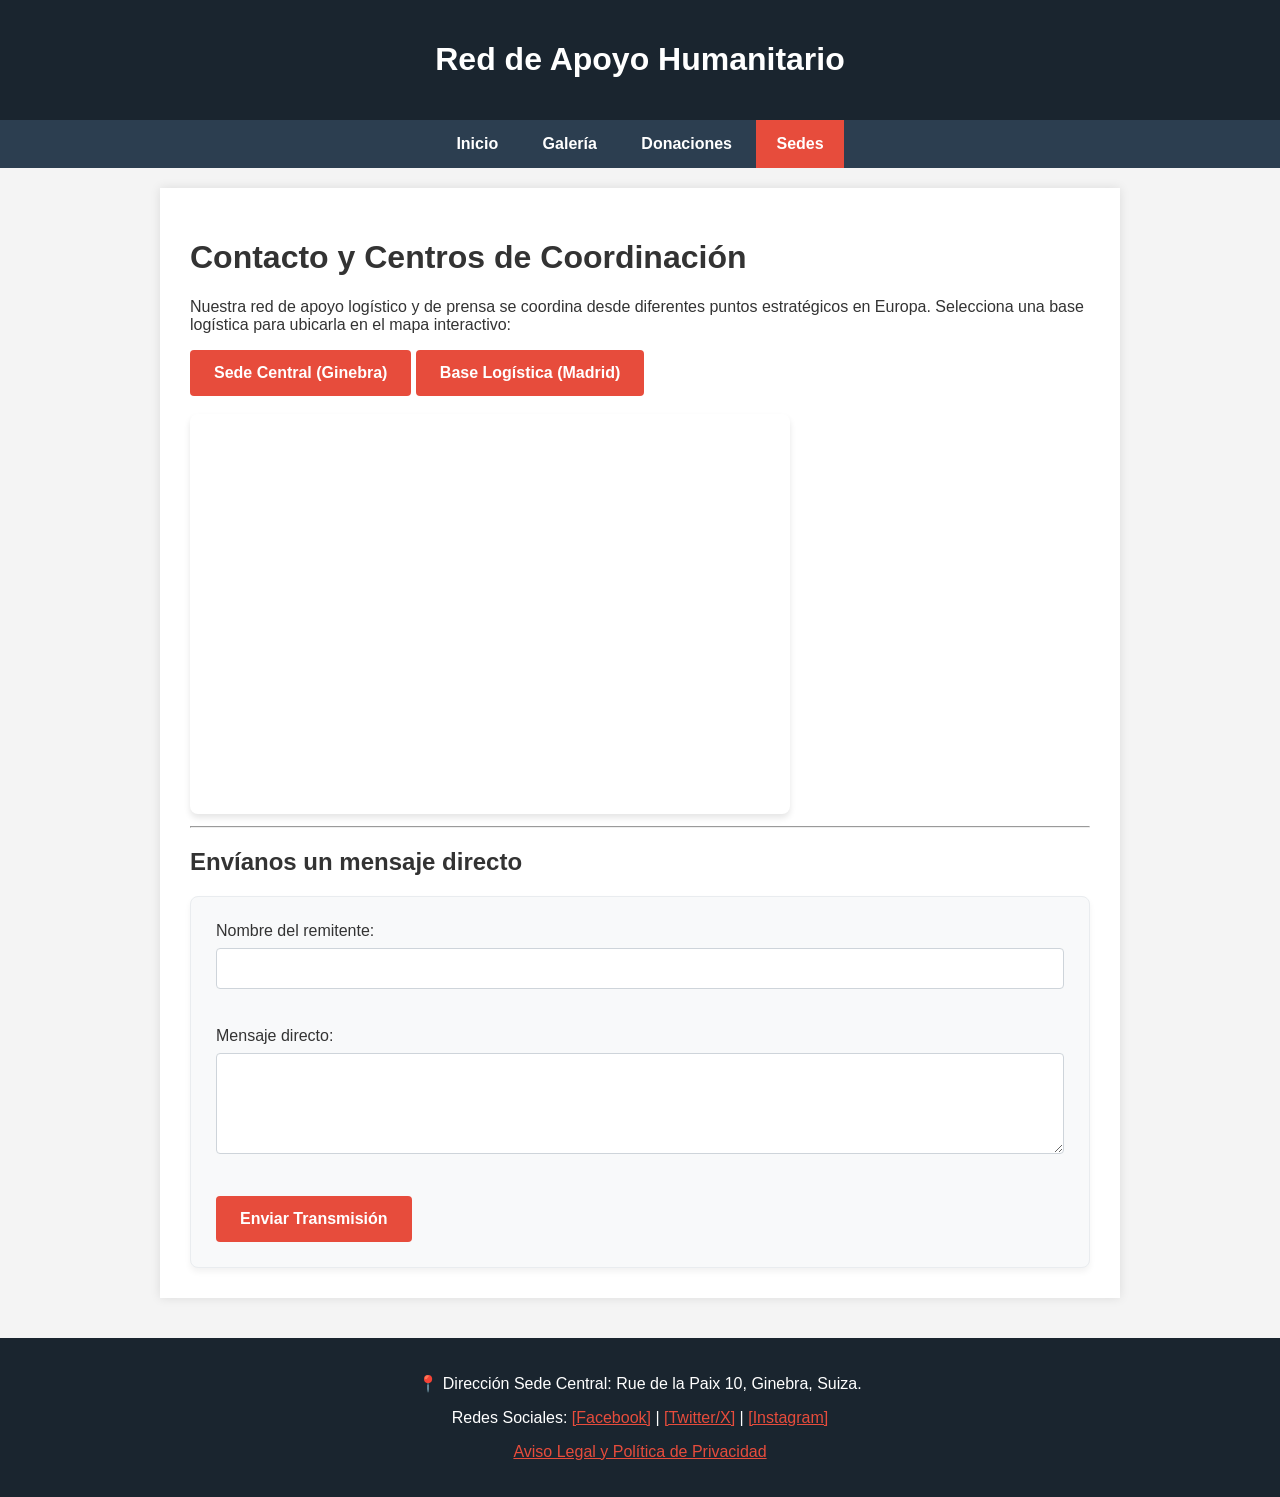
==== contacto.html @ 1b0ee289 "Add files via upload" ====
<!DOCTYPE html>
<html lang="es">

<head>
    <meta charset="UTF-8">
    <title>Contacto y Sedes - Proyecto JavaScript</title>
    <link rel="stylesheet" href="css/estilos.css">
    <script type="text/javascript" src="js/scripts.js"></script>
</head>

<body>
    <header>
        <h1>Red de Apoyo Humanitario</h1>
    </header>

    <nav>
        <a href="index.html">Inicio</a>
        <a href="galeria.html">Galería</a>
        <a href="presupuesto.html">Donaciones</a>
        <a href="contacto.html" class="activo">Sedes</a>
    </nav>
    <div id="contenedor_principal">
        <h1>Contacto y Centros de Coordinación</h1>

        <p>Nuestra red de apoyo logístico y de prensa se coordina desde diferentes puntos estratégicos en Europa.
            Selecciona una base logística para ubicarla en el mapa interactivo:</p>

        <input type="button" value="Sede Central (Ginebra)" onClick="cambiarMapa('ginebra')" />
        <input type="button" value="Base Logística (Madrid)" onClick="cambiarMapa('madrid')" />
        <br /><br />

        <div id="contenedor_mapa">
            <iframe id="mapa_dinamico"
                src="https://www.google.com/maps/embed?pb=!1m18!1m12!1m3!1d2761.0841280807755!2d6.136582515570258!3d46.20840507911634!2m3!1f0!2f0!3f0!3m2!1i1024!2i768!4f13.1!3m3!1m2!1s0x478c6526ac434a9b%3A0x42b10a9a9526742!2sGinebra%2C%20Suiza!5e0!3m2!1ses!2ses!4v1680000000000!5m2!1ses!2ses"
                width="600" height="400" style="border:0;" allowfullscreen="" loading="lazy"></iframe>
        </div>

        <hr />
        <h2>Envíanos un mensaje directo</h2>
        <form name="form_contacto" action="">
            <label>Nombre del remitente:</label><br />
            <input type="text" name="nombre" size="40" /><br /><br />

            <label>Mensaje directo:</label><br />
            <textarea name="mensaje" rows="5" cols="42"></textarea><br /><br />

            <input type="button" value="Enviar Transmisión"
                onClick="alert('Transmisión enviada de forma segura al centro de coordinación. Gracias.');" />
        </form>
    </div>
    <footer>
        <p>📍 Dirección Sede Central: Rue de la Paix 10, Ginebra, Suiza.</p>
        <p>Redes Sociales:
            <a href="#">[Facebook]</a> |
            <a href="#">[Twitter/X]</a> |
            <a href="#">[Instagram]</a>
        </p>
        <p><a href="#">Aviso Legal y Política de Privacidad</a></p>
    </footer>
</body>

</html>
---- css/estilos.css ----
/* --- ESTILOS GENERALES --- */
body {
    font-family: Arial, sans-serif;
    margin: 0;
    padding: 0;
    background-color: #f4f4f4;
    color: #333;
}

#contenedor_principal {
    max-width: 900px;
    margin: 20px auto;
    background: white;
    padding: 30px;
    box-shadow: 0px 0px 10px rgba(0,0,0,0.1);
    min-height: 500px; /* Para asegurar que haya scroll y probar el menú fijo */
}

/* --- CABECERA Y NAVEGACIÓN OBLIGATORIA --- */
header {
    background-color: #1a252f;
    color: white;
    text-align: center;
    padding: 20px 0;
}

nav {
    background-color: #2c3e50;
    position: sticky; /* ¡Requisito del profesor: menú fijo al hacer scroll! */
    top: 0;
    width: 100%;
    text-align: center;
    z-index: 1000;
}

nav a {
    display: inline-block;
    color: white;
    padding: 15px 20px;
    text-decoration: none;
    font-weight: bold;
}

nav a:hover {
    background-color: #34495e;
}

nav a.activo {
    background-color: #e74c3c; /* Resalta la página actual */
}

/* --- FOOTER OBLIGATORIO --- */
footer {
    background-color: #1a252f;
    color: white;
    text-align: center;
    padding: 20px;
    margin-top: 40px;
}

footer a {
    color: #e74c3c;
}

/* --- MEJORAS VISUALES PARA FORMULARIOS Y ELEMENTOS --- */

/* Estilo para las cajas de formulario */
form {
    background-color: #f8f9fa;
    padding: 25px;
    border-radius: 8px;
    border: 1px solid #e9ecef;
    box-shadow: 0 4px 6px rgba(0,0,0,0.05);
}

/* Estilo para los campos de texto y desplegables */
input[type="text"], select, textarea {
    width: 100%;
    padding: 12px;
    margin: 8px 0 20px 0;
    border: 1px solid #ced4da;
    border-radius: 4px;
    box-sizing: border-box; /* Evita que se salgan de la caja */
    font-family: Arial, sans-serif;
}

/* Efecto al hacer clic en un campo (Focus) */
input[type="text"]:focus, select:focus, textarea:focus {
    border-color: #e74c3c;
    outline: none;
    box-shadow: 0 0 5px rgba(231, 76, 60, 0.3);
}

/* Botones con estilo moderno */
input[type="button"] {
    background-color: #e74c3c;
    color: white;
    padding: 14px 24px;
    border: none;
    border-radius: 4px;
    cursor: pointer;
    font-weight: bold;
    font-size: 16px;
    transition: background-color 0.3s;
}

/* Efecto al pasar el ratón por los botones */
input[type="button"]:hover {
    background-color: #c0392b;
}

/* Mejoras para las imágenes de la galería */
#galeria img {
    border-radius: 6px;
    box-shadow: 0 3px 8px rgba(0,0,0,0.15);
    transition: transform 0.2s; /* Animación suave */
}

#miniaturas img {
    margin-right: 10px;
    margin-top: 15px;
}

#miniaturas img:hover {
    transform: scale(1.05); /* Las miniaturas crecen un poco al pasar el ratón */
}

/* Contenedor del mapa para que se adapte bien */
#contenedor_mapa iframe {
    border-radius: 8px;
    box-shadow: 0 4px 6px rgba(0,0,0,0.1);
    max-width: 100%;
}
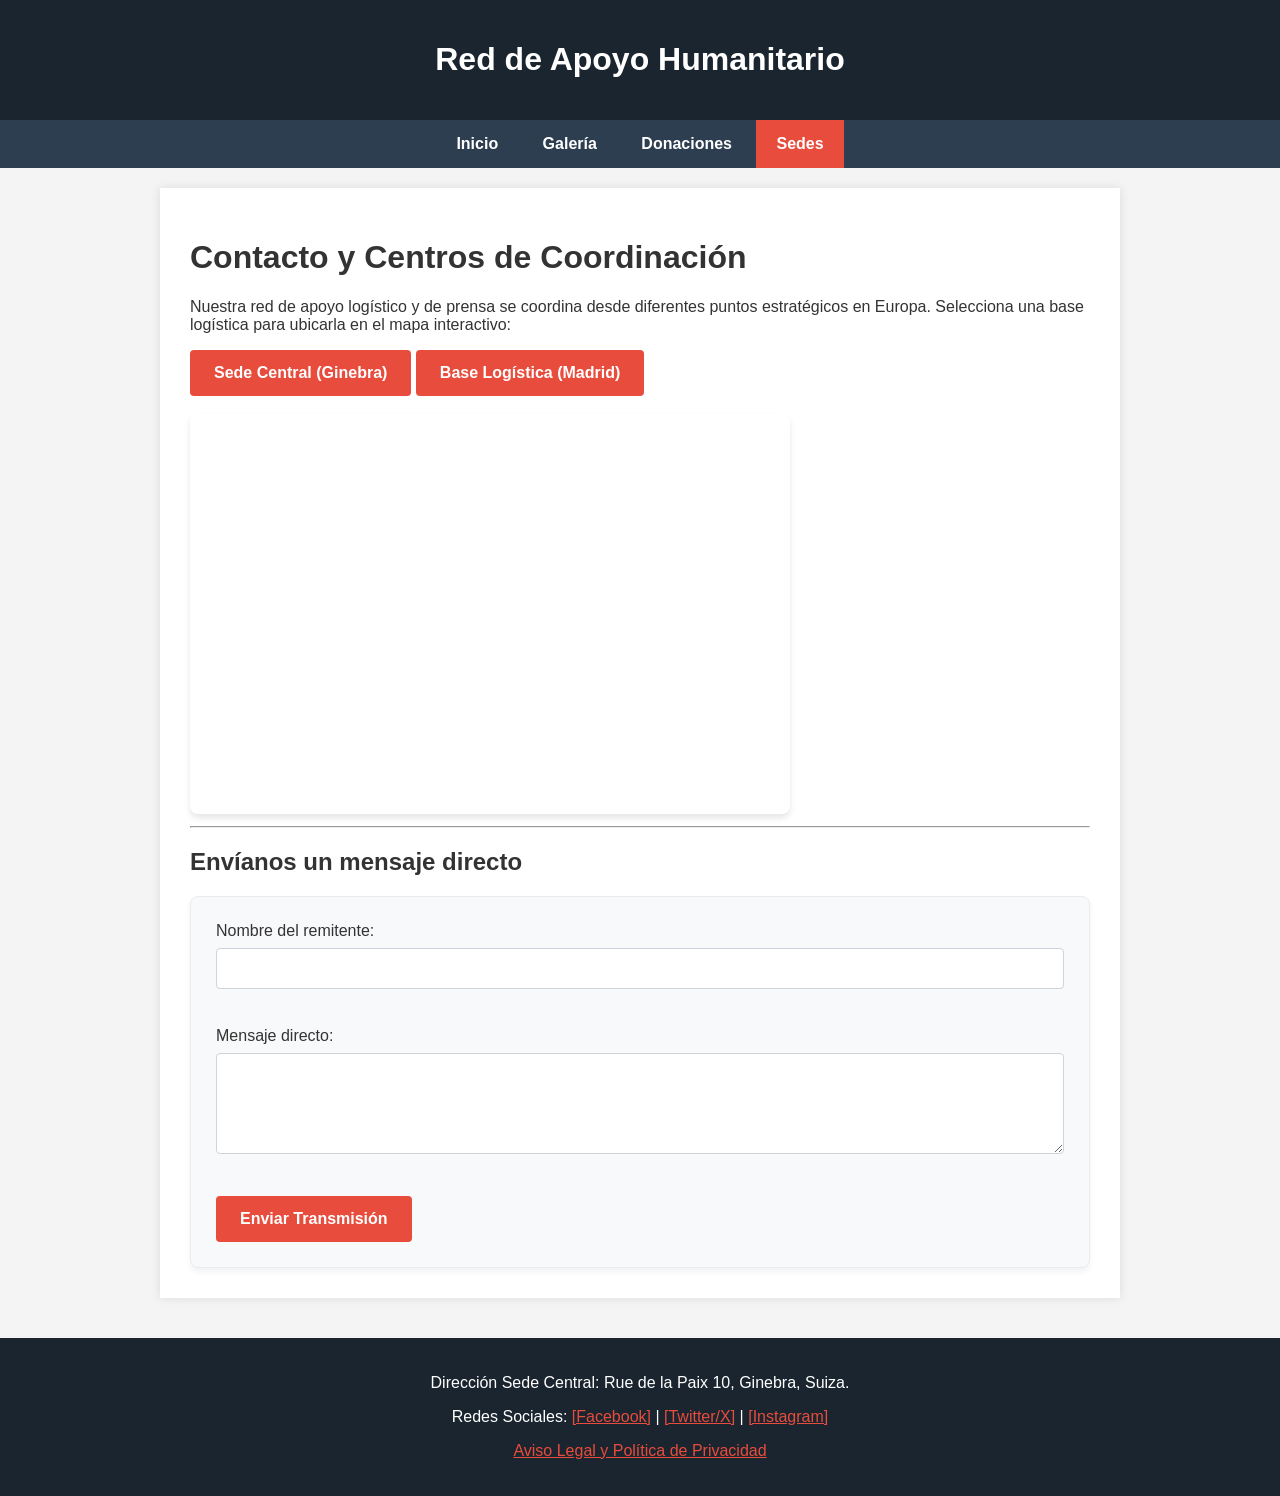
==== commit 5b6efac7: "Add files via upload" ====
--- a/contacto.html
+++ b/contacto.html
@@ -49,7 +49,7 @@
         </form>
     </div>
     <footer>
-        <p>📍 Dirección Sede Central: Rue de la Paix 10, Ginebra, Suiza.</p>
+        <p> Dirección Sede Central: Rue de la Paix 10, Ginebra, Suiza.</p>
         <p>Redes Sociales:
             <a href="#">[Facebook]</a> |
             <a href="#">[Twitter/X]</a> |
--- a/css/estilos.css
+++ b/css/estilos.css
@@ -13,10 +13,10 @@
     background: white;
     padding: 30px;
     box-shadow: 0px 0px 10px rgba(0,0,0,0.1);
-    min-height: 500px; /* Para asegurar que haya scroll y probar el menú fijo */
+    min-height: 500px;
 }
 
-/* --- CABECERA Y NAVEGACIÓN OBLIGATORIA --- */
+/* --- CABECERA Y NAVEGACIÓN --- */
 header {
     background-color: #1a252f;
     color: white;
@@ -26,7 +26,7 @@
 
 nav {
     background-color: #2c3e50;
-    position: sticky; /* ¡Requisito del profesor: menú fijo al hacer scroll! */
+    position: sticky;
     top: 0;
     width: 100%;
     text-align: center;
@@ -62,7 +62,6 @@
     color: #e74c3c;
 }
 
-/* --- MEJORAS VISUALES PARA FORMULARIOS Y ELEMENTOS --- */
 
 /* Estilo para las cajas de formulario */
 form {
@@ -73,18 +72,17 @@
     box-shadow: 0 4px 6px rgba(0,0,0,0.05);
 }
 
-/* Estilo para los campos de texto y desplegables */
+/* Estilo para los desplegables */
 input[type="text"], select, textarea {
     width: 100%;
     padding: 12px;
     margin: 8px 0 20px 0;
     border: 1px solid #ced4da;
     border-radius: 4px;
-    box-sizing: border-box; /* Evita que se salgan de la caja */
+    box-sizing: border-box;
     font-family: Arial, sans-serif;
 }
 
-/* Efecto al hacer clic en un campo (Focus) */
 input[type="text"]:focus, select:focus, textarea:focus {
     border-color: #e74c3c;
     outline: none;
@@ -104,16 +102,14 @@
     transition: background-color 0.3s;
 }
 
-/* Efecto al pasar el ratón por los botones */
 input[type="button"]:hover {
     background-color: #c0392b;
 }
 
-/* Mejoras para las imágenes de la galería */
 #galeria img {
     border-radius: 6px;
     box-shadow: 0 3px 8px rgba(0,0,0,0.15);
-    transition: transform 0.2s; /* Animación suave */
+    transition: transform 0.2s;
 }
 
 #miniaturas img {
@@ -122,10 +118,10 @@
 }
 
 #miniaturas img:hover {
-    transform: scale(1.05); /* Las miniaturas crecen un poco al pasar el ratón */
+    transform: scale(1.05);
 }
 
-/* Contenedor del mapa para que se adapte bien */
+/* Contenedor del mapa */
 #contenedor_mapa iframe {
     border-radius: 8px;
     box-shadow: 0 4px 6px rgba(0,0,0,0.1);
